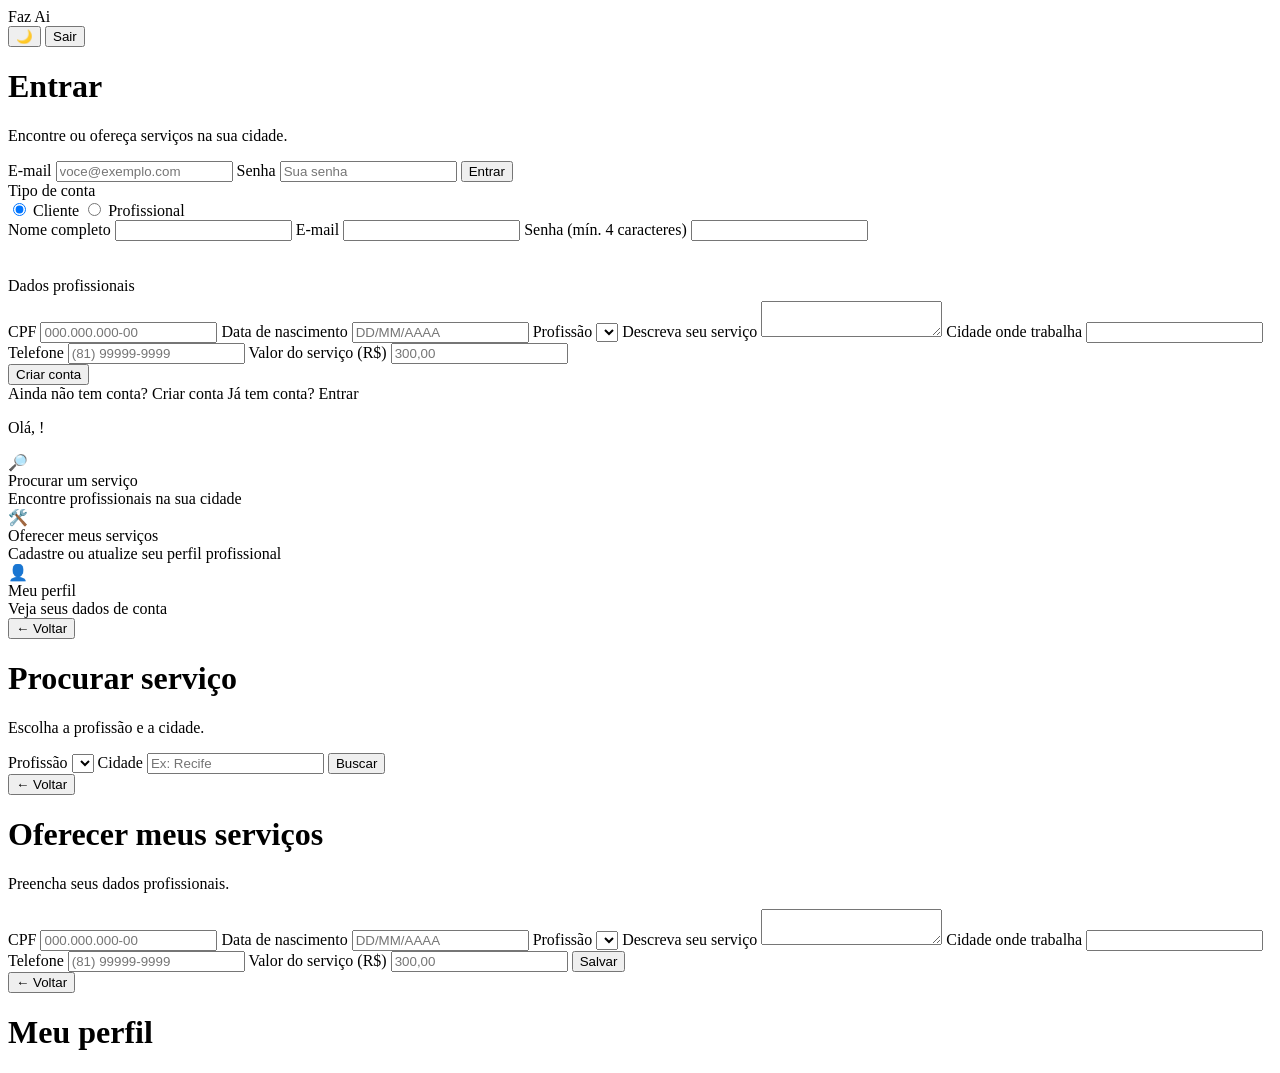
==== web/index.html @ a42ed255 "Versão inicial do Faz Ai" ====
<!DOCTYPE html>
<html lang="pt-BR">
<head>
<meta charset="UTF-8">
<meta name="viewport" content="width=device-width, initial-scale=1.0, viewport-fit=cover">
<title>Faz Ai</title>
<meta name="theme-color" content="#1f7a4d">
<link rel="manifest" href="/manifest.json">
<link rel="preconnect" href="https://fonts.googleapis.com">
<link rel="preconnect" href="https://fonts.gstatic.com" crossorigin>
<link rel="stylesheet" href="https://fonts.googleapis.com/css2?family=Fraunces:ital,opsz,wght@0,9..144,400;0,9..144,600;0,9..144,700;1,9..144,500&family=Work+Sans:wght@400;500;600;700&family=IBM+Plex+Mono:wght@500;600&display=swap">
<link rel="stylesheet" href="/styles.css">
<script>
// Aplica o tema escolhido pelo usuário (se houver) antes da página desenhar,
// pra não "piscar" no tema padrão do sistema por uma fração de segundo.
(function(){
  try{
    var salvo = localStorage.getItem("fazai-tema");
    if (salvo === "light" || salvo === "dark") document.documentElement.setAttribute("data-theme", salvo);
  }catch(e){}
})();
</script>
</head>
<body>

<div class="topbar">
  <div class="logo"><span class="dot"></span> Faz Ai</div>
  <div class="topbar-acoes">
    <button class="tema-btn" id="btnTema" type="button" title="Alternar tema claro/escuro" aria-label="Alternar tema claro/escuro">🌙</button>
    <button class="sair-btn hidden" id="btnSair">Sair</button>
  </div>
</div>

<!-- ===== TELA: BOAS-VINDAS / LOGIN / CADASTRO ===== -->
<div id="telaAuth" class="container">
  <div class="card">
    <h1 class="titulo" id="authTitulo">Entrar</h1>
    <p class="subtitulo" id="authSubtitulo">Encontre ou ofereça serviços na sua cidade.</p>

    <!-- LOGIN -->
    <form id="formLogin">
      <label for="loginEmail">E-mail</label>
      <input type="email" id="loginEmail" placeholder="voce@exemplo.com" required>
      <label for="loginSenha">Senha</label>
      <input type="password" id="loginSenha" placeholder="Sua senha" required>
      <button type="submit" class="principal">Entrar</button>
      <div class="msg-erro" id="loginErro"></div>
    </form>

    <!-- CADASTRO -->
    <form id="formCadastro" class="hidden">
      <label>Tipo de conta</label>
      <div class="tipo-toggle">
        <label class="opcao ativo" data-tipo="cliente">
          <input type="radio" name="tipoConta" value="cliente" checked> Cliente
        </label>
        <label class="opcao" data-tipo="profissional">
          <input type="radio" name="tipoConta" value="profissional"> Profissional
        </label>
      </div>

      <label for="cadNome">Nome completo</label>
      <input type="text" id="cadNome" required>

      <label for="cadEmail">E-mail</label>
      <input type="email" id="cadEmail" required>

      <label for="cadSenha">Senha (mín. 4 caracteres)</label>
      <input type="password" id="cadSenha" minlength="4" required>

      <div id="blocoProfissional" class="hidden">
        <hr style="border:none;border-top:1px solid var(--borda);margin:18px 0">
        <p class="subtitulo" style="margin-bottom:6px">Dados profissionais</p>

        <label for="cadCpf">CPF</label>
        <input type="text" id="cadCpf" placeholder="000.000.000-00">

        <label for="cadNascimento">Data de nascimento</label>
        <input type="text" id="cadNascimento" placeholder="DD/MM/AAAA">

        <label for="cadProfissao">Profissão</label>
        <select id="cadProfissao"></select>

        <label for="cadDescricao">Descreva seu serviço</label>
        <textarea id="cadDescricao"></textarea>

        <label for="cadCidade">Cidade onde trabalha</label>
        <input type="text" id="cadCidade">

        <label for="cadTelefone">Telefone</label>
        <input type="text" id="cadTelefone" placeholder="(81) 99999-9999">

        <label for="cadValor">Valor do serviço (R$)</label>
        <input type="text" id="cadValor" placeholder="300,00">
      </div>

      <button type="submit" class="principal">Criar conta</button>
      <div class="msg-erro" id="cadastroErro"></div>
    </form>

    <div class="troca">
      <span id="trocaTextoLogin">Ainda não tem conta? <a id="linkIrCadastro">Criar conta</a></span>
      <span id="trocaTextoCadastro" class="hidden">Já tem conta? <a id="linkIrLogin">Entrar</a></span>
    </div>
  </div>
</div>

<!-- ===== TELA: MENU PRINCIPAL ===== -->
<div id="telaMenu" class="container hidden">
  <p class="saudacao">Olá, <b id="menuNome"></b>!</p>
  <div class="menu">
    <div class="menu-item" data-acao="buscar">
      <div class="icone">🔎</div>
      <div><div class="rotulo">Procurar um serviço</div><div class="desc">Encontre profissionais na sua cidade</div></div>
    </div>
    <div class="menu-item hidden" id="itemOferecer" data-acao="oferecer">
      <div class="icone">🛠️</div>
      <div><div class="rotulo">Oferecer meus serviços</div><div class="desc">Cadastre ou atualize seu perfil profissional</div></div>
    </div>
    <div class="menu-item" data-acao="perfil">
      <div class="icone">👤</div>
      <div><div class="rotulo">Meu perfil</div><div class="desc">Veja seus dados de conta</div></div>
    </div>
  </div>
</div>

<!-- ===== TELA: BUSCAR SERVIÇO ===== -->
<div id="telaBuscar" class="container hidden">
  <button class="voltar" data-voltar="menu">← Voltar</button>
  <div class="card">
    <h1 class="titulo">Procurar serviço</h1>
    <p class="subtitulo">Escolha a profissão e a cidade.</p>
    <label for="buscaProfissao">Profissão</label>
    <select id="buscaProfissao"></select>
    <label for="buscaCidade">Cidade</label>
    <input type="text" id="buscaCidade" placeholder="Ex: Recife">
    <button class="principal" id="btnBuscar">Buscar</button>
  </div>
  <div id="resultados"></div>
</div>

<!-- ===== TELA: OFERECER SERVIÇOS ===== -->
<div id="telaOferecer" class="container hidden">
  <button class="voltar" data-voltar="menu">← Voltar</button>
  <div class="card">
    <h1 class="titulo">Oferecer meus serviços</h1>
    <p class="subtitulo">Preencha seus dados profissionais.</p>
    <form id="formOferecer">
      <label for="ofCpf">CPF</label>
      <input type="text" id="ofCpf" placeholder="000.000.000-00">
      <label for="ofNascimento">Data de nascimento</label>
      <input type="text" id="ofNascimento" placeholder="DD/MM/AAAA">
      <label for="ofProfissao">Profissão</label>
      <select id="ofProfissao"></select>
      <label for="ofDescricao">Descreva seu serviço</label>
      <textarea id="ofDescricao"></textarea>
      <label for="ofCidade">Cidade onde trabalha</label>
      <input type="text" id="ofCidade">
      <label for="ofTelefone">Telefone</label>
      <input type="text" id="ofTelefone" placeholder="(81) 99999-9999">
      <label for="ofValor">Valor do serviço (R$)</label>
      <input type="text" id="ofValor" placeholder="300,00">
      <button type="submit" class="principal">Salvar</button>
      <div class="msg-erro" id="oferecerErro"></div>
      <div class="msg-ok" id="oferecerOk"></div>
    </form>
  </div>
</div>

<!-- ===== TELA: PERFIL ===== -->
<div id="telaPerfil" class="container hidden">
  <button class="voltar" data-voltar="menu">← Voltar</button>
  <div class="card" id="perfilCard">
    <h1 class="titulo">Meu perfil</h1>
  </div>
</div>

<script src="/app.js"></script>
</body>
</html>
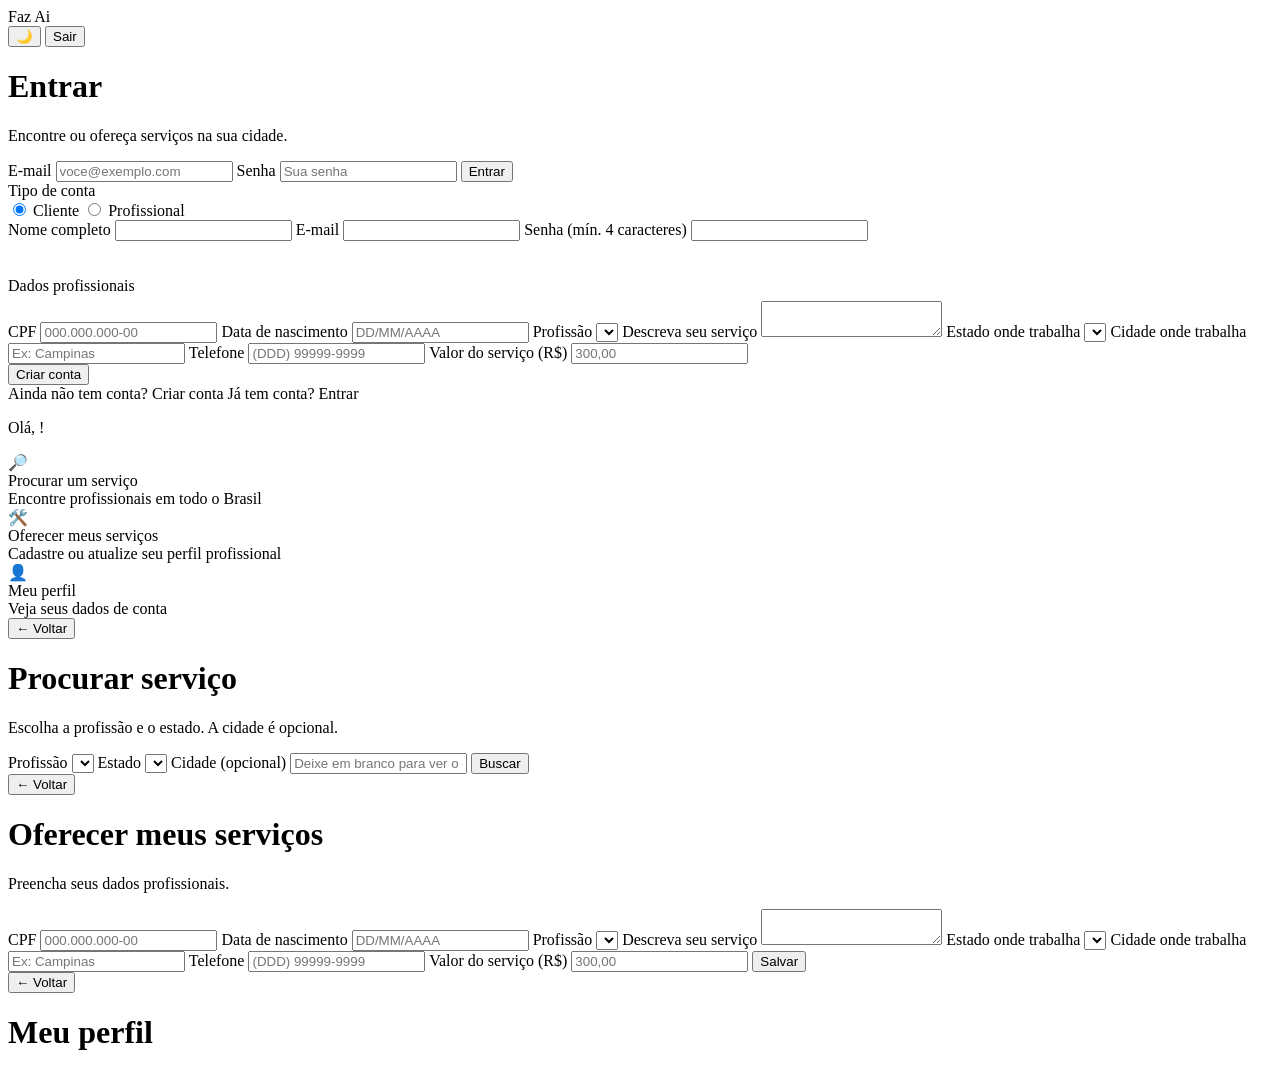
==== commit 1061cf10: "ajuste cidades e UF" ====
--- a/web/index.html
+++ b/web/index.html
@@ -84,11 +84,14 @@
         <label for="cadDescricao">Descreva seu serviço</label>
         <textarea id="cadDescricao"></textarea>
 
+        <label for="cadEstado">Estado onde trabalha</label>
+        <select id="cadEstado"></select>
+
         <label for="cadCidade">Cidade onde trabalha</label>
-        <input type="text" id="cadCidade">
+        <input type="text" id="cadCidade" placeholder="Ex: Campinas">
 
         <label for="cadTelefone">Telefone</label>
-        <input type="text" id="cadTelefone" placeholder="(81) 99999-9999">
+        <input type="text" id="cadTelefone" placeholder="(DDD) 99999-9999">
 
         <label for="cadValor">Valor do serviço (R$)</label>
         <input type="text" id="cadValor" placeholder="300,00">
@@ -111,7 +114,7 @@
   <div class="menu">
     <div class="menu-item" data-acao="buscar">
       <div class="icone">🔎</div>
-      <div><div class="rotulo">Procurar um serviço</div><div class="desc">Encontre profissionais na sua cidade</div></div>
+      <div><div class="rotulo">Procurar um serviço</div><div class="desc">Encontre profissionais em todo o Brasil</div></div>
     </div>
     <div class="menu-item hidden" id="itemOferecer" data-acao="oferecer">
       <div class="icone">🛠️</div>
@@ -129,11 +132,13 @@
   <button class="voltar" data-voltar="menu">← Voltar</button>
   <div class="card">
     <h1 class="titulo">Procurar serviço</h1>
-    <p class="subtitulo">Escolha a profissão e a cidade.</p>
+    <p class="subtitulo">Escolha a profissão e o estado. A cidade é opcional.</p>
     <label for="buscaProfissao">Profissão</label>
     <select id="buscaProfissao"></select>
-    <label for="buscaCidade">Cidade</label>
-    <input type="text" id="buscaCidade" placeholder="Ex: Recife">
+    <label for="buscaEstado">Estado</label>
+    <select id="buscaEstado"></select>
+    <label for="buscaCidade">Cidade (opcional)</label>
+    <input type="text" id="buscaCidade" placeholder="Deixe em branco para ver o estado todo">
     <button class="principal" id="btnBuscar">Buscar</button>
   </div>
   <div id="resultados"></div>
@@ -154,10 +159,12 @@
       <select id="ofProfissao"></select>
       <label for="ofDescricao">Descreva seu serviço</label>
       <textarea id="ofDescricao"></textarea>
+      <label for="ofEstado">Estado onde trabalha</label>
+      <select id="ofEstado"></select>
       <label for="ofCidade">Cidade onde trabalha</label>
-      <input type="text" id="ofCidade">
+      <input type="text" id="ofCidade" placeholder="Ex: Campinas">
       <label for="ofTelefone">Telefone</label>
-      <input type="text" id="ofTelefone" placeholder="(81) 99999-9999">
+      <input type="text" id="ofTelefone" placeholder="(DDD) 99999-9999">
       <label for="ofValor">Valor do serviço (R$)</label>
       <input type="text" id="ofValor" placeholder="300,00">
       <button type="submit" class="principal">Salvar</button>
